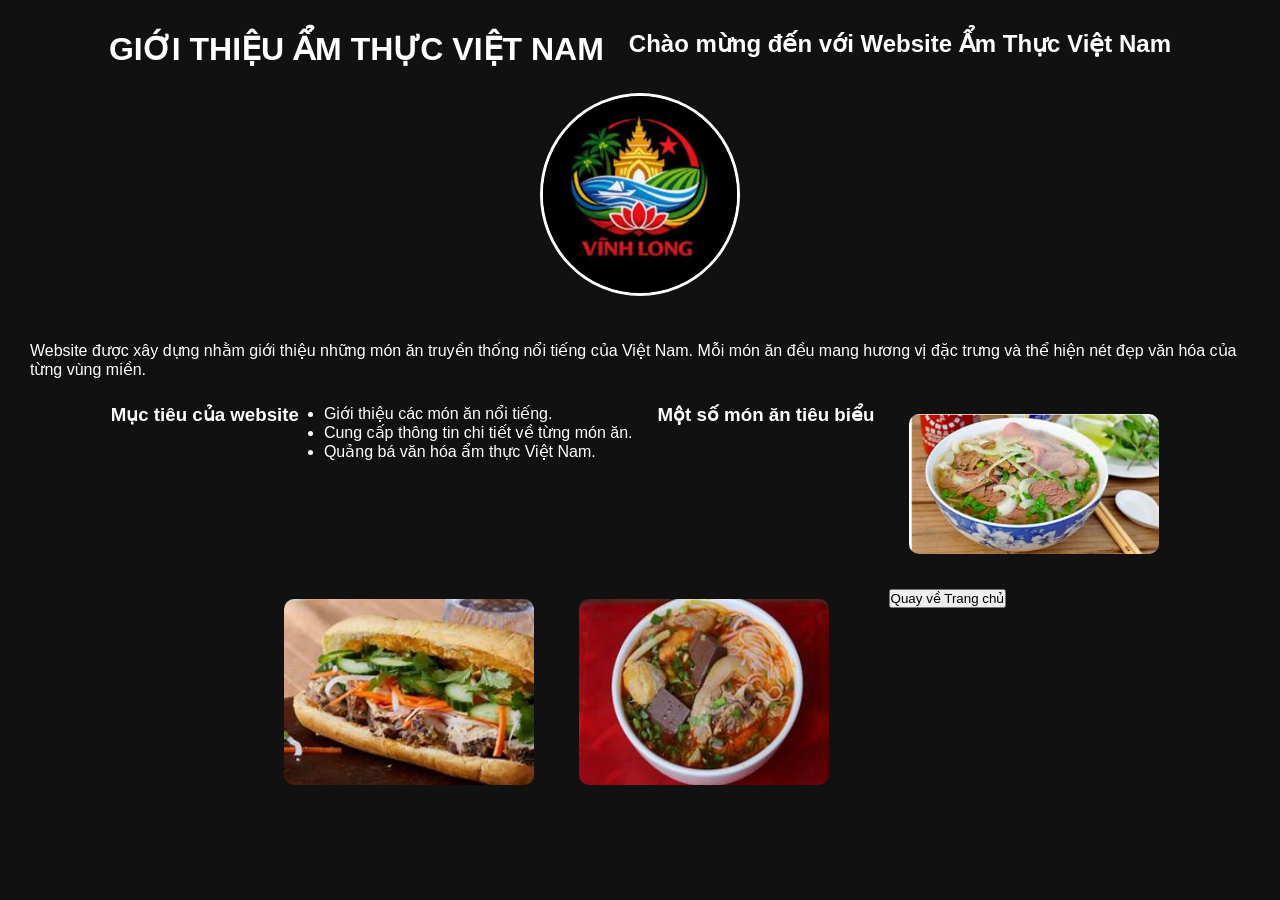
==== html/gioi-thieu.html @ aaf7d361 "uptate" ====
<!DOCTYPE html>
<html lang="vi">
<head>
    <meta charset="UTF-8">
    <meta name="viewport" content="width=device-width, initial-scale=1.0">
    <title>Giới thiệu</title>
    <link rel="stylesheet" href="../css/style.css">
</head>
<body>

<div class="container" style="padding:30px; color:white;">

    <h1>GIỚI THIỆU ẨM THỰC VIỆT NAM</h1>

    <h2>Chào mừng đến với Website Ẩm Thực Việt Nam</h2>

    <img src="../assets/logo.jpg"
         alt="Logo"
         width="200"
         style="border-radius:50%; border:3px solid white;">

    <p style="margin-top:20px;">
        Website được xây dựng nhằm giới thiệu những món ăn truyền thống nổi tiếng của Việt Nam.
        Mỗi món ăn đều mang hương vị đặc trưng và thể hiện nét đẹp văn hóa của từng vùng miền.
    </p>

    <h3>Mục tiêu của website</h3>

    <ul>
        <li>Giới thiệu các món ăn nổi tiếng.</li>
        <li>Cung cấp thông tin chi tiết về từng món ăn.</li>
        <li>Quảng bá văn hóa ẩm thực Việt Nam.</li>
    </ul>

    <h3>Một số món ăn tiêu biểu</h3>

    <img src="../assets/pho.jpg"
         width="250"
         style="border-radius:10px; margin:10px;">

    <img src="../assets/banh mi.jpg"
         width="250"
         style="border-radius:10px; margin:10px;">

    <img src="../assets/bunbo.jpg"
         width="250"
         style="border-radius:10px; margin:10px;">

    <br><br>

    <a href="../index.html">
        <button>Quay về Trang chủ</button>
    </a>

</div>

</body>
</html>
---- css/style.css ----
*{
    margin:0;
    padding:0;
    box-sizing:border-box;
    font-family:Arial, sans-serif;
}

body{
    background:#111;
}

.hero{
    width:100%;
    height:100vh;
    position:relative;
    overflow:hidden;
}

.bg-img{
    position:absolute;
    top:0;
    left:0;
    width:100%;
    height:100%;
    object-fit:cover;
}

.overlay{
    position:absolute;
    width:100%;
    height:100%;
    background:rgba(0,0,0,0.6);
}

.content{
    position:relative;
    z-index:2;
    height:100%;
    display:flex;
    align-items:center;
    padding:50px 80px;
}

.left{
    width:100%;
    color:white;
}

.logo{
    width:180px;
    height:180px;
    border-radius:50%;
    object-fit:cover;
    margin-bottom:20px;
    border:4px solid white;
}

.left h1{
    font-size:65px;
    margin-bottom:15px;
}

.left p{
    font-size:22px;
    color:#ddd;
    margin-bottom:35px;
}

.menu{
    display:flex;
    gap:15px;
    flex-wrap:wrap;
}

.menu a{
    text-decoration:none;
    color:white;
    padding:12px 25px;
    border-radius:30px;
    background:rgba(255,255,255,0.15);
    transition:0.3s;
}

.menu a:hover,
.menu a.active{
    background:#ff6600;
}

/* Ẩn ảnh bên phải */
.right{
    display:none;
}

@media(max-width:900px){

    .content{
        text-align:center;
        padding:20px;
    }

    .left h1{
        font-size:40px;
    }

    .menu{
        justify-content:center;
    }
}
.container{
    display:flex;
    justify-content:center;
    flex-wrap:wrap;
    gap:25px;
    padding:30px;
}

.card{
    width:300px;
    background:white;
    border-radius:15px;
    overflow:hidden;
    box-shadow:0 0 15px rgba(0,0,0,0.3);
}

.card img{
    width:100%;
    height:220px;
    object-fit:cover;
}

.card h2{
    text-align:center;
    padding:10px;
}

.card p{
    padding:0 15px 15px;
    color:#333;
}

.card button{
    width:100%;
    padding:12px;
    border:none;
    background:#ff6600;
    color:white;
    cursor:pointer;
    font-size:16px;
}
.title{
    text-align:center;
    color:white;
    margin:30px 0;
    width:100%;
}
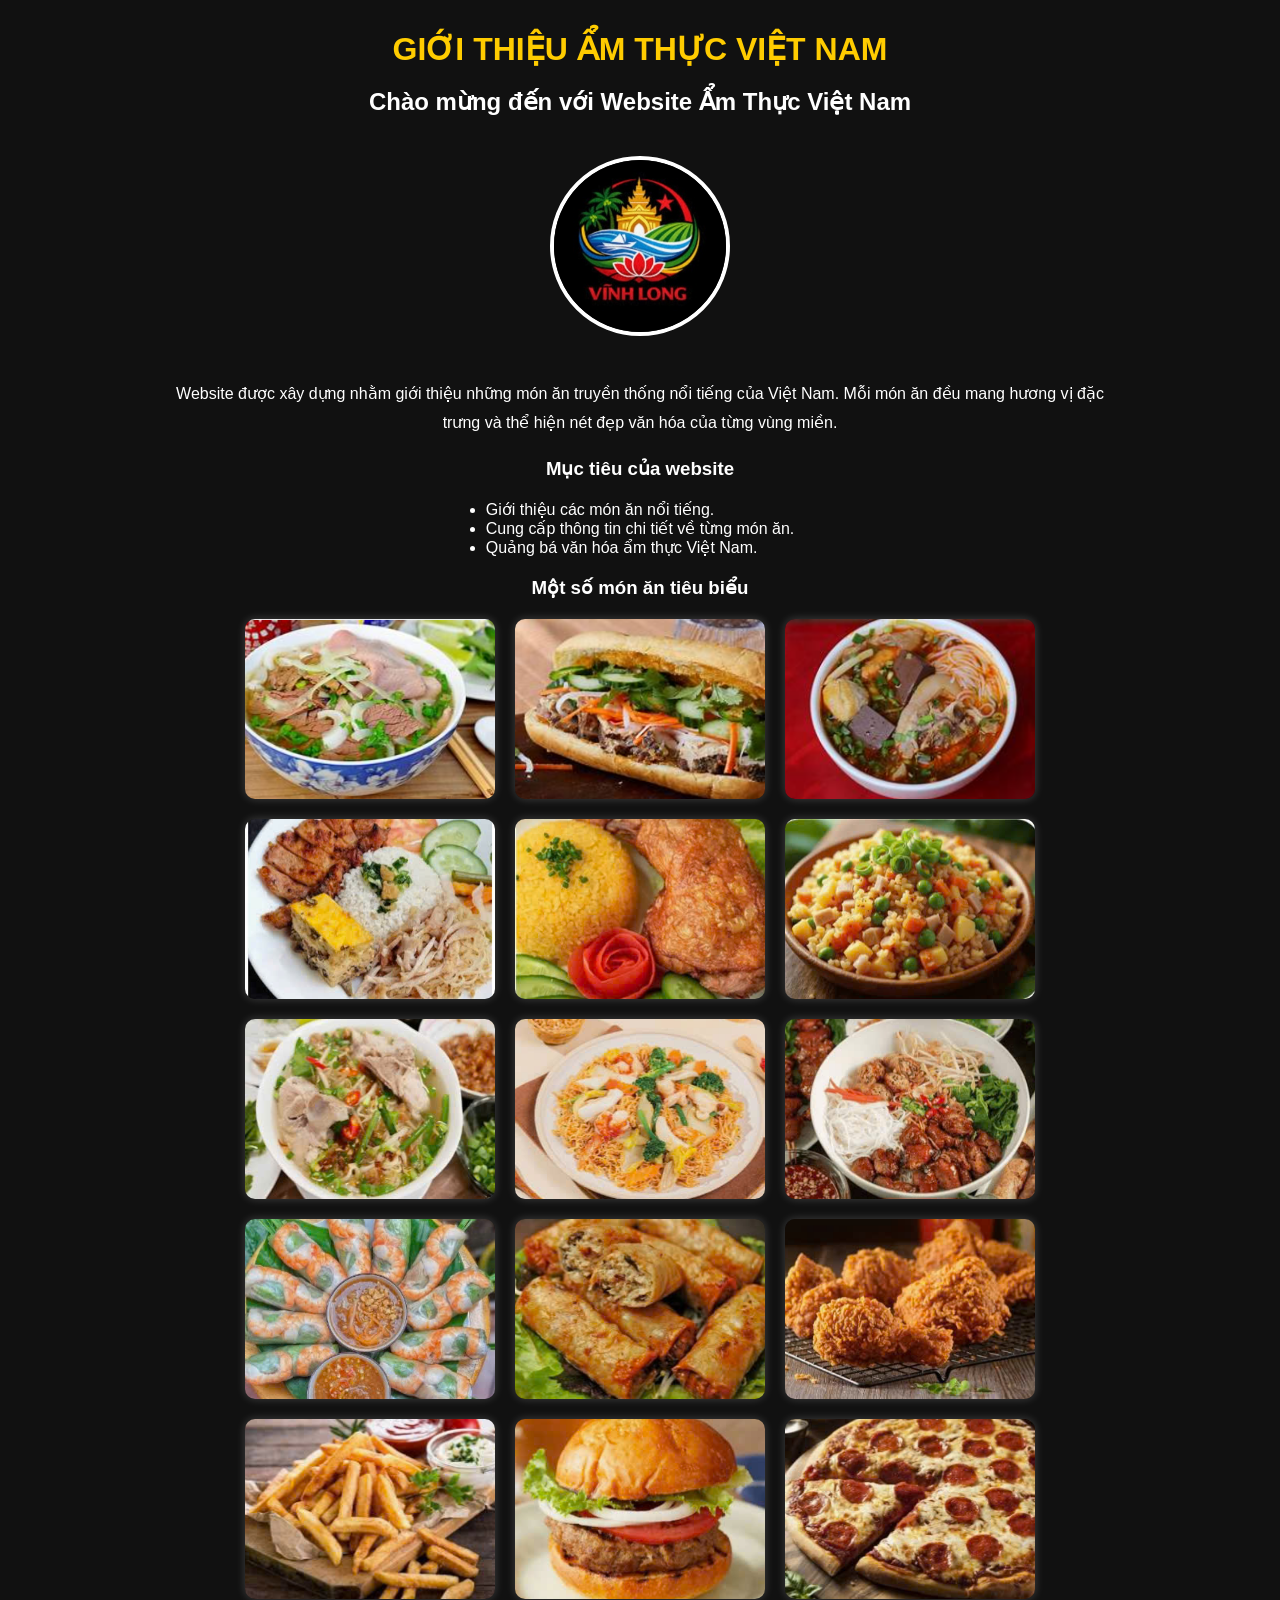
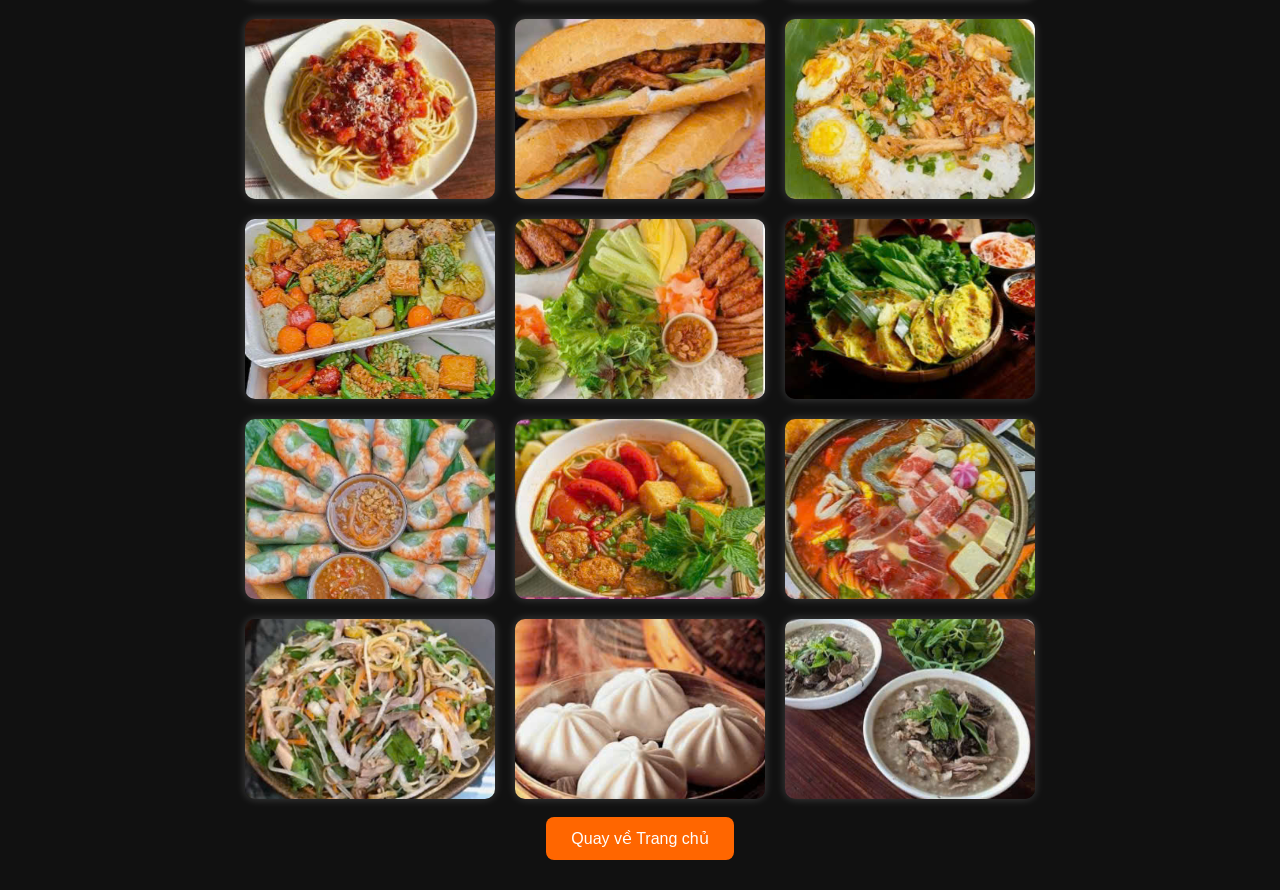
==== commit 982599f7: "cap nhat" ====
--- a/html/gioi-thieu.html
+++ b/html/gioi-thieu.html
@@ -8,7 +8,7 @@
 </head>
 <body>
 
-<div class="container" style="padding:30px; color:white;">
+<div class="container gioithieu" style="padding:30px; color:white;">
 
     <h1>GIỚI THIỆU ẨM THỰC VIỆT NAM</h1>
 
@@ -16,8 +16,7 @@
 
     <img src="../assets/logo.jpg"
          alt="Logo"
-         width="200"
-         style="border-radius:50%; border:3px solid white;">
+         class="logo">
 
     <p style="margin-top:20px;">
         Website được xây dựng nhằm giới thiệu những món ăn truyền thống nổi tiếng của Việt Nam.
@@ -34,19 +33,63 @@
 
     <h3>Một số món ăn tiêu biểu</h3>
 
-    <img src="../assets/pho.jpg"
-         width="250"
-         style="border-radius:10px; margin:10px;">
+    <div class="food-list">
+        <img src="../assets/pho.jpg" alt="Phở">
 
-    <img src="../assets/banh mi.jpg"
-         width="250"
-         style="border-radius:10px; margin:10px;">
+        <img src="../assets/banh mi.jpg" alt="Bánh mì">
 
-    <img src="../assets/bunbo.jpg"
-         width="250"
-         style="border-radius:10px; margin:10px;">
+        <img src="../assets/bunbo.jpg" alt="Bún bò">
 
-    <br><br>
+        <img src="../assets/comtam.jpg" alt="Cơm tấm">
+
+        <img src="../assets/comga.jpg" alt="Cơm gà">
+
+        <img src="../assets/comchien.jpg" alt="Cơm chiên hải
+         sản">
+        <img src="../assets/hutieu.jpg" alt="Hủ tiếu Nam Vang">
+        
+        <img src="../assets/mixao.jpg" alt="Mì xào bò">
+
+        <img src="../assets/bunthitnuong.jpg" alt="Bún thịt nướng">
+
+        <img src="../assets/goicuon.jpg" alt="Gỏi cuốn">
+
+        <img src="../assets/chagio.jpg" alt="Chả giò">
+
+        <img src="../assets/garan.jpg" alt="Gà rán">
+
+        <img src="../assets/khoaitay.jpg" alt="Khoai tây chiên">
+
+        <img src="../assets/burger.jpg" alt="Hamburger">
+
+        <img src="../assets/pizza.jpg" alt="Pizza">
+
+        <img src="../assets/miy.jpg" alt="Mì Ý">
+
+        <img src="../assets/banhmichaca.jpg" alt="Bánh mì chả cá">
+
+        <img src="../assets/xoiga.jpg" alt="Xôi gà">
+
+        <img src="../assets/cavien.jpg" alt="Cá viên chiên">
+
+        <img src="../assets/nemnuong.jpg" alt="Nem nướng Nha Trang">
+
+        <img src="../assets/banhxeo.jpg" alt="Bánh xèo">
+
+        <img src="../assets/banhcuon.jpg" alt="Bánh cuốn">
+
+        <img src="../assets/bunrieu.jpg" alt="Bún riêu">
+
+        <img src="../assets/lauthai.jpg" alt="Lẩu Thái">
+
+        <img src="../assets/goiga.jpg" alt="Gỏi gà">
+
+        <img src="../assets/banhbeo.jpg" alt="Bánh bèo">
+
+        <img src="../assets/chaolong.jpg" alt="Cháo lòng">
+    </div>
+
+    <br>
 
     <a href="../index.html">
         <button>Quay về Trang chủ</button>
--- a/css/style.css
+++ b/css/style.css
@@ -152,4 +152,161 @@
     color:white;
     margin:30px 0;
     width:100%;
-}+}
+/* Trang giới thiệu */
+
+.gioithieu{
+    display:block;
+    max-width:1000px;
+    margin:auto;
+    text-align:center;
+    color:white;
+}
+
+.gioithieu h1{
+    color:#ffcc00;
+    margin-bottom:20px;
+}
+
+.gioithieu h2{
+    margin-bottom:20px;
+}
+
+.gioithieu p{
+    line-height:1.8;
+    margin:20px 0;
+}
+
+.gioithieu ul{
+    display:inline-block;
+    text-align:left;
+    margin:20px 0;
+}
+
+.gioithieu .logo{
+    width:180px;
+    height:180px;
+    border-radius:50%;
+    object-fit:cover;
+    border:4px solid white;
+    margin:20px 0;
+}
+
+.gioithieu .food-list{
+    display:flex;
+    justify-content:center;
+    flex-wrap:wrap;
+    gap:20px;
+    margin-top:20px;
+}
+
+.gioithieu .food-list img{
+    width:250px;
+    height:180px;
+    object-fit:cover;
+    border-radius:10px;
+    box-shadow:0 0 10px rgba(255,255,255,0.2);
+}
+
+.gioithieu button{
+    background:#ff6600;
+    color:white;
+    border:none;
+    padding:12px 25px;
+    border-radius:8px;
+    cursor:pointer;
+    font-size:16px;
+}
+
+.gioithieu button:hover{
+    background:#ff4500;
+}
+/* Trang sản phẩm */
+.products-page{
+    background:#f5f5f5;
+}
+
+.products-page h1{
+    text-align:center;
+    color:#ff6600;
+    margin:30px 0;
+    font-size:40px;
+}
+
+.products-page .container{
+    width:90%;
+    margin:auto;
+    display:grid;
+    grid-template-columns:repeat(auto-fit,minmax(300px,1fr));
+    gap:25px;
+    padding-bottom:30px;
+}
+
+.products-page .card{
+    background:#fff;
+    border-radius:15px;
+    overflow:hidden;
+    box-shadow:0 4px 12px rgba(0,0,0,0.15);
+    transition:0.3s;
+}
+
+.products-page .card:hover{
+    transform:translateY(-8px);
+}
+
+.products-page .card img{
+    width:100%;
+    height:220px;
+    object-fit:cover;
+}
+
+.products-page .card h2{
+    padding:15px;
+    color:#333;
+    text-align:center;
+}
+
+.products-page .card p{
+    padding:0 15px 15px;
+    color:#666;
+}
+
+.products-page .card button{
+    width:calc(100% - 30px);
+    margin:0 15px 15px;
+    padding:12px;
+    border:none;
+    border-radius:8px;
+    background:#ff6600;
+    color:white;
+    cursor:pointer;
+}.products-page{
+    background:#f5f5f5;
+    min-height:100vh;
+}
+
+.title{
+    text-align:center;
+    color:#ff6600;
+    padding:30px 0;
+    font-size:40px;
+}
+
+.back-home{
+    text-align:center;
+    margin:30px 0;
+}
+
+.back-home button{
+    padding:12px 25px;
+    border:none;
+    border-radius:8px;
+    background:#2196f3;
+    color:white;
+    cursor:pointer;
+    font-size:16px;
+}
+
+.back-home button:hover{
+    background:#1976d2;
+}
